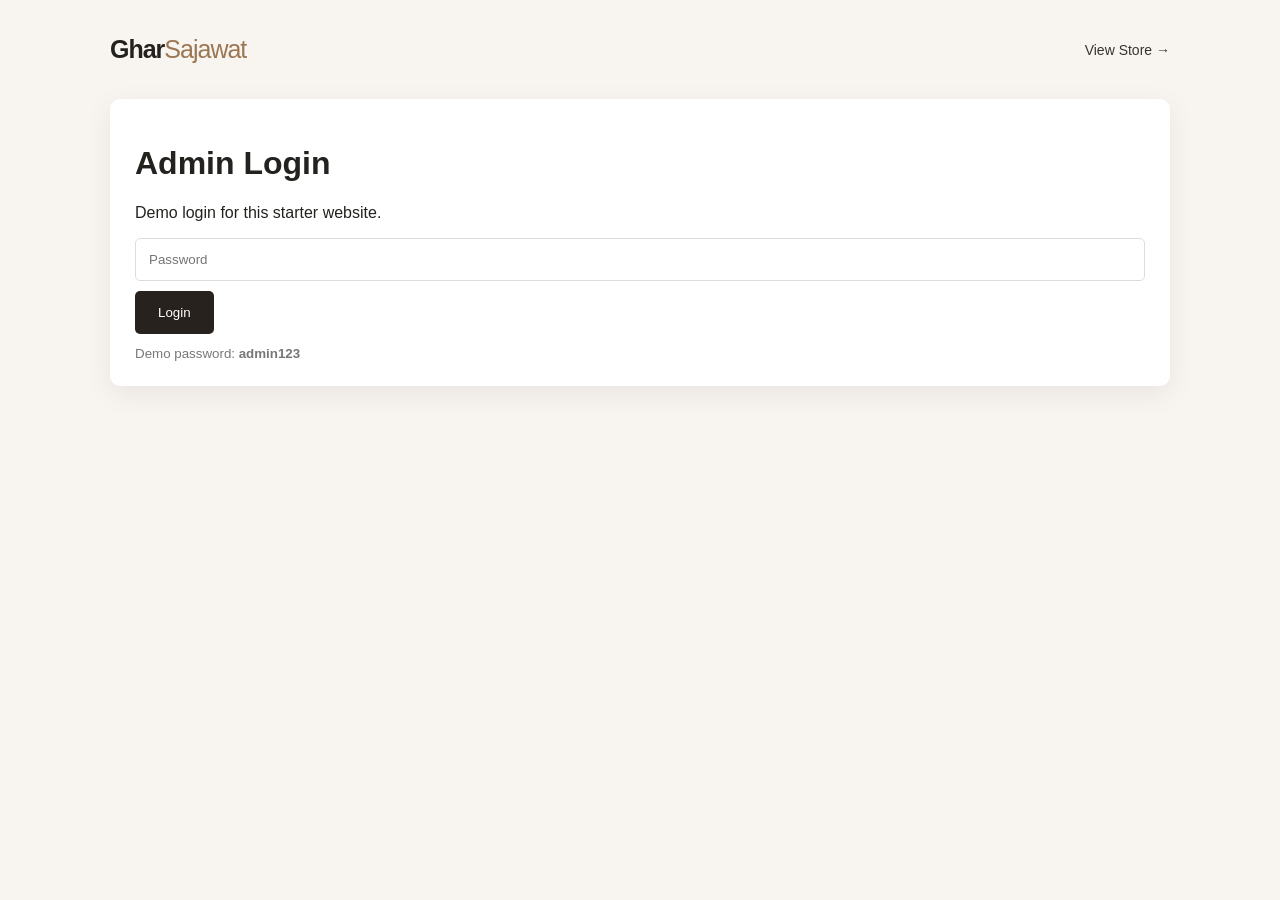
==== admin.html @ 7c2b1188 "Add files via upload" ====
<!doctype html><html lang="en"><head><meta charset="utf-8"><meta name="viewport" content="width=device-width,initial-scale=1"><title>Admin — GharSajawat</title><link rel="stylesheet" href="style.css"></head>
<body class="adminBody"><div class="adminWrap"><div class="adminTop"><div class="logo">Ghar<span>Sajawat</span></div><a href="index.html">View Store →</a></div>
<div id="login" class="panel"><h1>Admin Login</h1><p>Demo login for this starter website.</p><input id="pass" type="password" placeholder="Password"><button class="btn" onclick="login()">Login</button><small>Demo password: <b>admin123</b></small></div>
<div id="dashboard" style="display:none"><div class="dashHead"><div><p class="eyebrow">ADMIN PANEL</p><h1>Products</h1></div><button class="btn" onclick="openForm()">+ Add Product</button></div>
<div id="form" class="panel" style="display:none"><h2 id="formTitle">Add Product</h2><input id="pName" placeholder="Product name"><select id="pCat"><option>Wall Decor</option><option>Table Decor</option><option>Lighting</option><option>Statues</option></select><input id="pPrice" type="number" placeholder="Price ₹"><input id="pOld" type="number" placeholder="MRP / old price ₹"><input id="pImg" placeholder="Image URL (optional)"><textarea id="pDesc" placeholder="Short description"></textarea><div class="row"><button class="btn" onclick="saveProduct()">Save Product</button><button class="ghost" onclick="closeForm()">Cancel</button></div></div>
<div id="adminProducts"></div></div></div><script src="admin.js"></script></body></html>
---- style.css ----
*{box-sizing:border-box}html{scroll-behavior:smooth}body{margin:0;font-family:Inter,Arial,sans-serif;color:#24221f;background:#f8f5f0}.header{height:76px;background:#fff;display:flex;align-items:center;justify-content:space-between;padding:0 6%;position:sticky;top:0;z-index:10;border-bottom:1px solid #eee}.logo{font-size:25px;font-weight:800;letter-spacing:-1px}.logo span{font-weight:400;color:#9b7652}.header nav{display:flex;gap:30px}.header nav a,.adminTop a{color:#38332e;text-decoration:none;font-size:14px}.cartBtn{border:0;background:#25211d;color:white;border-radius:24px;padding:11px 17px}.cartBtn b{background:#b88a61;border-radius:50%;padding:2px 7px;margin-left:4px}.hero{min-height:610px;padding:80px 8%;display:grid;grid-template-columns:1.1fr .9fr;align-items:center;gap:40px;background:linear-gradient(120deg,#f8f5f0,#eee4d7)}.eyebrow{font-size:11px;letter-spacing:2px;font-weight:800;color:#a47751}.hero h1{font-size:clamp(48px,7vw,82px);line-height:.98;letter-spacing:-4px;margin:15px 0}.hero h1 i{font-family:Georgia,serif;font-weight:400}.heroText{max-width:520px;font-size:18px;line-height:1.7;color:#625c55}.btn{display:inline-block;border:0;background:#27221e;color:#fff;padding:14px 23px;border-radius:5px;text-decoration:none;cursor:pointer}.heroCard{height:390px;border-radius:180px 180px 20px 20px;background:linear-gradient(145deg,#c6a27e,#7d624d);display:flex;flex-direction:column;align-items:center;justify-content:center;color:white;box-shadow:0 25px 60px #0002}.heroCircle{font-size:80px}.shop{padding:90px 8%}.sectionHead{display:flex;justify-content:space-between;align-items:end;gap:20px}.sectionHead h2,.about h2{font-size:42px;letter-spacing:-2px;margin:8px 0 25px}.sectionHead input{width:260px;padding:13px 15px;border:1px solid #ddd;border-radius:5px;background:white}.chips{display:flex;gap:9px;margin-bottom:30px;flex-wrap:wrap}.chips button,.ghost{background:#fff;border:1px solid #ddd;padding:10px 16px;border-radius:20px;cursor:pointer}.grid{display:grid;grid-template-columns:repeat(4,1fr);gap:22px}.card{background:white;border-radius:8px;overflow:hidden;box-shadow:0 6px 25px #0000000b}.pic{height:250px;background:#e8ddd0;display:flex;align-items:center;justify-content:center;font-size:64px}.cardInfo{padding:17px}.cardInfo h3{margin:0 0 7px;font-size:17px}.price{font-weight:800}.old{text-decoration:line-through;color:#999;margin-left:7px;font-weight:400}.add{width:100%;margin-top:14px}.about{padding:90px 8%;background:#e7ddcf}.about p:last-child{max-width:650px;font-size:18px;line-height:1.7}.about h2{max-width:700px}.drawer{position:fixed;right:-420px;top:0;width:390px;max-width:92%;height:100%;background:white;z-index:30;padding:30px;box-shadow:-15px 0 50px #0002;transition:.25s;overflow:auto}.drawer.open{right:0}.close{float:right;border:0;background:none;font-size:30px}.cartRow{display:flex;gap:12px;padding:15px 0;border-bottom:1px solid #eee}.cartRow .mini{width:65px;height:65px;background:#eee0d0;display:grid;place-items:center;font-size:28px}.total{display:flex;justify-content:space-between;padding:25px 0;font-size:19px}.full{width:100%;text-align:center}.about+footer,footer{padding:30px 8%;font-size:13px;color:#777}.adminBody{min-height:100vh}.adminWrap{max-width:1100px;margin:auto;padding:35px 20px}.adminTop,.dashHead{display:flex;justify-content:space-between;align-items:center;margin-bottom:35px}.panel{background:#fff;padding:25px;border-radius:10px;box-shadow:0 8px 30px #0001;margin-bottom:25px}.panel input,.panel select,.panel textarea{display:block;width:100%;padding:13px;margin:10px 0;border:1px solid #ddd;border-radius:5px}.panel textarea{min-height:90px}.panel small{display:block;margin-top:12px;color:#777}.row{display:flex;gap:10px;align-items:center}.adminProduct{display:grid;grid-template-columns:70px 1fr auto;gap:15px;align-items:center;background:white;padding:12px;margin:8px 0;border-radius:7px}.adminThumb{width:70px;height:60px;background:#eee0d0;display:grid;place-items:center;font-size:28px}.adminActions button{margin-left:7px;padding:8px 12px;border:1px solid #ddd;background:white;border-radius:5px}@media(max-width:800px){.header{padding:0 4%}.header nav{display:none}.hero{grid-template-columns:1fr;padding:60px 6%}.heroCard{height:300px}.shop{padding:60px 6%}.grid{grid-template-columns:repeat(2,1fr)}.sectionHead{align-items:start;flex-direction:column}.sectionHead input{width:100%}}@media(max-width:500px){.grid{grid-template-columns:1fr}.hero h1{font-size:50px}.drawer{width:100%}}
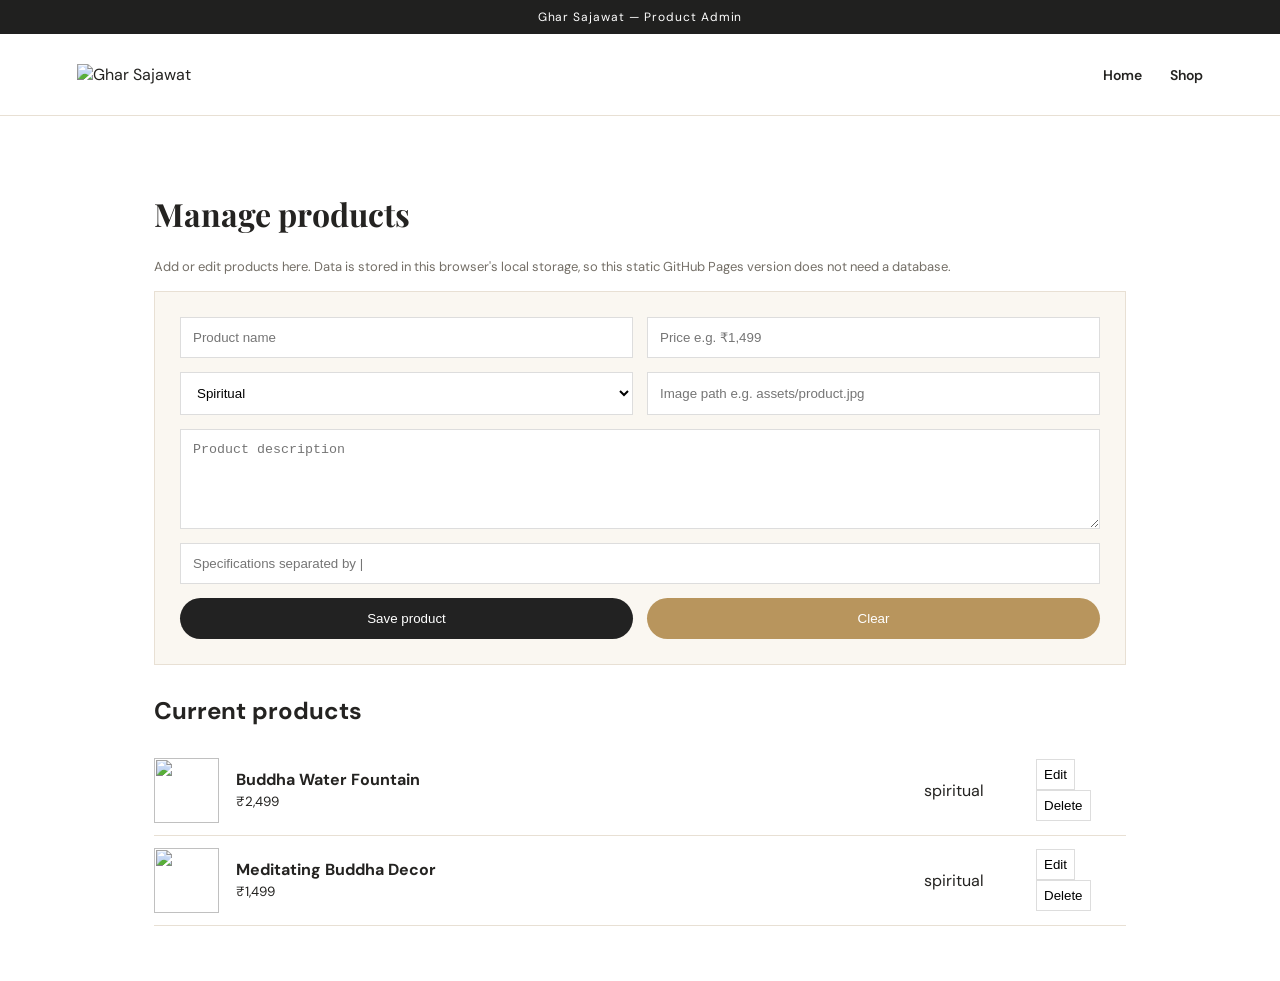
==== commit cf333535: "Add files via upload" ====
--- a/admin.html
+++ b/admin.html
@@ -1,6 +1,17 @@
-<!doctype html><html lang="en"><head><meta charset="utf-8"><meta name="viewport" content="width=device-width,initial-scale=1"><title>Admin — GharSajawat</title><link rel="stylesheet" href="style.css"></head>
-<body class="adminBody"><div class="adminWrap"><div class="adminTop"><div class="logo">Ghar<span>Sajawat</span></div><a href="index.html">View Store →</a></div>
-<div id="login" class="panel"><h1>Admin Login</h1><p>Demo login for this starter website.</p><input id="pass" type="password" placeholder="Password"><button class="btn" onclick="login()">Login</button><small>Demo password: <b>admin123</b></small></div>
-<div id="dashboard" style="display:none"><div class="dashHead"><div><p class="eyebrow">ADMIN PANEL</p><h1>Products</h1></div><button class="btn" onclick="openForm()">+ Add Product</button></div>
-<div id="form" class="panel" style="display:none"><h2 id="formTitle">Add Product</h2><input id="pName" placeholder="Product name"><select id="pCat"><option>Wall Decor</option><option>Table Decor</option><option>Lighting</option><option>Statues</option></select><input id="pPrice" type="number" placeholder="Price ₹"><input id="pOld" type="number" placeholder="MRP / old price ₹"><input id="pImg" placeholder="Image URL (optional)"><textarea id="pDesc" placeholder="Short description"></textarea><div class="row"><button class="btn" onclick="saveProduct()">Save Product</button><button class="ghost" onclick="closeForm()">Cancel</button></div></div>
-<div id="adminProducts"></div></div></div><script src="admin.js"></script></body></html>+<!doctype html><html lang="en"><head><meta charset="utf-8"><meta name="viewport" content="width=device-width,initial-scale=1"><title>Admin | Ghar Sajawat</title><link rel="stylesheet" href="style.css"><style>
+.admin{max-width:1100px;margin:auto;padding:55px 5%}.panel{border:1px solid #e8e0d4;padding:25px;background:#faf7f1}.form{display:grid;grid-template-columns:1fr 1fr;gap:14px}.form textarea,.form input,.form select{width:100%;padding:12px;border:1px solid #ddd;background:#fff}.form textarea{min-height:100px}.full{grid-column:1/-1}.save{background:#222;color:#fff;border:0;padding:13px 22px;border-radius:25px;cursor:pointer}.list{margin-top:30px}.row{display:grid;grid-template-columns:70px 1fr 100px 90px;gap:12px;align-items:center;border-bottom:1px solid #e8e0d4;padding:12px 0}.row img{width:65px;height:65px;object-fit:cover}.row button{border:1px solid #ddd;background:#fff;padding:7px;cursor:pointer}.note{color:#746f67;font-size:13px;line-height:1.6}@media(max-width:700px){.form{grid-template-columns:1fr}.row{grid-template-columns:55px 1fr}.row span:nth-child(3){display:none}}
+</style></head><body><header><div class="topbar">Ghar Sajawat — Product Admin</div><div class="nav"><a class="logo" href="index.html"><img src="assets/logo.png" alt="Ghar Sajawat"></a><nav style="display:flex"><a href="index.html">Home</a><a href="index.html#shop">Shop</a></nav></div></header>
+<main class="admin"><h1 style="font-family:'Playfair Display',serif">Manage products</h1><p class="note">Add or edit products here. Data is stored in this browser's local storage, so this static GitHub Pages version does not need a database.</p>
+<div class="panel"><input type="hidden" id="id"><div class="form"><input id="name" placeholder="Product name"><input id="price" placeholder="Price e.g. ₹1,499"><select id="category"><option value="spiritual">Spiritual</option><option value="decor">Decor</option></select><input id="image" placeholder="Image path e.g. assets/product.jpg"><textarea class="full" id="description" placeholder="Product description"></textarea><input class="full" id="specs" placeholder="Specifications separated by |"><button class="save" id="save">Save product</button><button type="button" class="save" id="clear" style="background:#b8955d">Clear</button></div></div>
+<div class="list" id="list"></div></main>
+<script>
+const defaults=[{id:1,name:'Buddha Water Fountain',category:'spiritual',price:'₹2,499',image:'assets/buddha-fountain.jpg',description:'A peaceful Buddha fountain designed to bring a calm focal point to your home.',specs:['Decorative Buddha fountain','Suitable for living room or meditation corner']},{id:2,name:'Meditating Buddha Decor',category:'spiritual',price:'₹1,499',image:'assets/buddha-statue.jpg',description:'Elegant meditation-inspired decor.',specs:['Meditating Buddha design','Neutral finish']}];
+function get(){try{let x=JSON.parse(localStorage.getItem('gharSajawatProducts'));return Array.isArray(x)&&x.length?x:defaults}catch(e){return defaults}}
+function set(x){localStorage.setItem('gharSajawatProducts',JSON.stringify(x))}
+function clearForm(){['id','name','price','image','description','specs'].forEach(id=>document.getElementById(id).value='');document.getElementById('category').value='spiritual'}
+function render(){let x=get();document.getElementById('list').innerHTML='<h2>Current products</h2>'+x.map(p=>`<div class="row"><img src="${p.image}"><span><b>${p.name}</b><br><small>${p.price}</small></span><span>${p.category}</span><span><button onclick="editP(${p.id})">Edit</button> <button onclick="deleteP(${p.id})">Delete</button></span></div>`).join('')}
+function editP(id){let p=get().find(x=>x.id===id);if(!p)return;for(let k of ['id','name','price','image','description'])document.getElementById(k).value=p[k]||'';document.getElementById('category').value=p.category;document.getElementById('specs').value=(p.specs||[]).join(' | ');scrollTo(0,0)}
+function deleteP(id){if(!confirm('Delete this product?'))return;set(get().filter(p=>p.id!==id));render()}
+document.getElementById('save').onclick=()=>{let x=get(),id=document.getElementById('id').value;let p={id:id?Number(id):Date.now(),name:document.getElementById('name').value.trim(),price:document.getElementById('price').value.trim(),category:document.getElementById('category').value,image:document.getElementById('image').value.trim(),description:document.getElementById('description').value.trim(),specs:document.getElementById('specs').value.split('|').map(s=>s.trim()).filter(Boolean)};if(!p.name||!p.image){alert('Product name and image path are required.');return}if(id){x=x.map(q=>q.id===Number(id)?p:q)}else{x.push(p)}set(x);clearForm();render();alert('Product saved.')}
+document.getElementById('clear').onclick=clearForm;render();
+</script></body></html>
--- a/style.css
+++ b/style.css
@@ -1 +1,4 @@
-*{box-sizing:border-box}html{scroll-behavior:smooth}body{margin:0;font-family:Inter,Arial,sans-serif;color:#24221f;background:#f8f5f0}.header{height:76px;background:#fff;display:flex;align-items:center;justify-content:space-between;padding:0 6%;position:sticky;top:0;z-index:10;border-bottom:1px solid #eee}.logo{font-size:25px;font-weight:800;letter-spacing:-1px}.logo span{font-weight:400;color:#9b7652}.header nav{display:flex;gap:30px}.header nav a,.adminTop a{color:#38332e;text-decoration:none;font-size:14px}.cartBtn{border:0;background:#25211d;color:white;border-radius:24px;padding:11px 17px}.cartBtn b{background:#b88a61;border-radius:50%;padding:2px 7px;margin-left:4px}.hero{min-height:610px;padding:80px 8%;display:grid;grid-template-columns:1.1fr .9fr;align-items:center;gap:40px;background:linear-gradient(120deg,#f8f5f0,#eee4d7)}.eyebrow{font-size:11px;letter-spacing:2px;font-weight:800;color:#a47751}.hero h1{font-size:clamp(48px,7vw,82px);line-height:.98;letter-spacing:-4px;margin:15px 0}.hero h1 i{font-family:Georgia,serif;font-weight:400}.heroText{max-width:520px;font-size:18px;line-height:1.7;color:#625c55}.btn{display:inline-block;border:0;background:#27221e;color:#fff;padding:14px 23px;border-radius:5px;text-decoration:none;cursor:pointer}.heroCard{height:390px;border-radius:180px 180px 20px 20px;background:linear-gradient(145deg,#c6a27e,#7d624d);display:flex;flex-direction:column;align-items:center;justify-content:center;color:white;box-shadow:0 25px 60px #0002}.heroCircle{font-size:80px}.shop{padding:90px 8%}.sectionHead{display:flex;justify-content:space-between;align-items:end;gap:20px}.sectionHead h2,.about h2{font-size:42px;letter-spacing:-2px;margin:8px 0 25px}.sectionHead input{width:260px;padding:13px 15px;border:1px solid #ddd;border-radius:5px;background:white}.chips{display:flex;gap:9px;margin-bottom:30px;flex-wrap:wrap}.chips button,.ghost{background:#fff;border:1px solid #ddd;padding:10px 16px;border-radius:20px;cursor:pointer}.grid{display:grid;grid-template-columns:repeat(4,1fr);gap:22px}.card{background:white;border-radius:8px;overflow:hidden;box-shadow:0 6px 25px #0000000b}.pic{height:250px;background:#e8ddd0;display:flex;align-items:center;justify-content:center;font-size:64px}.cardInfo{padding:17px}.cardInfo h3{margin:0 0 7px;font-size:17px}.price{font-weight:800}.old{text-decoration:line-through;color:#999;margin-left:7px;font-weight:400}.add{width:100%;margin-top:14px}.about{padding:90px 8%;background:#e7ddcf}.about p:last-child{max-width:650px;font-size:18px;line-height:1.7}.about h2{max-width:700px}.drawer{position:fixed;right:-420px;top:0;width:390px;max-width:92%;height:100%;background:white;z-index:30;padding:30px;box-shadow:-15px 0 50px #0002;transition:.25s;overflow:auto}.drawer.open{right:0}.close{float:right;border:0;background:none;font-size:30px}.cartRow{display:flex;gap:12px;padding:15px 0;border-bottom:1px solid #eee}.cartRow .mini{width:65px;height:65px;background:#eee0d0;display:grid;place-items:center;font-size:28px}.total{display:flex;justify-content:space-between;padding:25px 0;font-size:19px}.full{width:100%;text-align:center}.about+footer,footer{padding:30px 8%;font-size:13px;color:#777}.adminBody{min-height:100vh}.adminWrap{max-width:1100px;margin:auto;padding:35px 20px}.adminTop,.dashHead{display:flex;justify-content:space-between;align-items:center;margin-bottom:35px}.panel{background:#fff;padding:25px;border-radius:10px;box-shadow:0 8px 30px #0001;margin-bottom:25px}.panel input,.panel select,.panel textarea{display:block;width:100%;padding:13px;margin:10px 0;border:1px solid #ddd;border-radius:5px}.panel textarea{min-height:90px}.panel small{display:block;margin-top:12px;color:#777}.row{display:flex;gap:10px;align-items:center}.adminProduct{display:grid;grid-template-columns:70px 1fr auto;gap:15px;align-items:center;background:white;padding:12px;margin:8px 0;border-radius:7px}.adminThumb{width:70px;height:60px;background:#eee0d0;display:grid;place-items:center;font-size:28px}.adminActions button{margin-left:7px;padding:8px 12px;border:1px solid #ddd;background:white;border-radius:5px}@media(max-width:800px){.header{padding:0 4%}.header nav{display:none}.hero{grid-template-columns:1fr;padding:60px 6%}.heroCard{height:300px}.shop{padding:60px 6%}.grid{grid-template-columns:repeat(2,1fr)}.sectionHead{align-items:start;flex-direction:column}.sectionHead input{width:100%}}@media(max-width:500px){.grid{grid-template-columns:1fr}.hero h1{font-size:50px}.drawer{width:100%}}+@import url('https://fonts.googleapis.com/css2?family=DM+Sans:wght@400;500;600;700&family=Playfair+Display:wght@500;600;700&display=swap');
+:root{--ink:#242321;--gold:#b8955d;--cream:#faf7f1;--muted:#746f67;--line:#e8e0d4;--green:#214b3a}*{box-sizing:border-box}html{scroll-behavior:smooth}body{margin:0;color:var(--ink);font-family:'DM Sans',sans-serif}a{text-decoration:none;color:inherit}.topbar{background:#20201f;color:#fff;text-align:center;padding:9px;font-size:12px;letter-spacing:.08em}.nav{height:82px;border-bottom:1px solid var(--line);display:flex;align-items:center;padding:0 6%;gap:28px;position:sticky;top:0;background:#fff;z-index:20}.logo{width:175px}.logo img{width:100%;height:58px;object-fit:contain}.nav nav{margin-left:auto;display:flex;gap:28px;font-size:14px;font-weight:600}.nav nav a:hover{color:var(--gold)}.bag{font-size:22px}.menu{display:none;border:0;background:none;font-size:26px}.hero{height:560px;position:relative;overflow:hidden}.hero>img{width:100%;height:100%;object-fit:cover}.hero-overlay{position:absolute;inset:0;background:linear-gradient(90deg,#171411b8,#1714112b 62%,transparent)}.hero-copy{position:absolute;z-index:2;left:8%;top:50%;transform:translateY(-50%);color:#fff;max-width:540px}.hero-copy>span,.section-head small,.story small,.about small{letter-spacing:.18em;color:var(--gold);font-size:11px;font-weight:700}.hero-copy h1{font:600 64px/1.04 'Playfair Display',serif;margin:18px 0}.hero-copy h1 i{color:#ecd4a9}.hero-copy p{font-size:17px;line-height:1.7}.btn{display:inline-block;background:#fff;padding:14px 25px;border-radius:28px;font-weight:700;margin-top:8px}.btn:hover{background:#f3eadc}.perks{display:grid;grid-template-columns:repeat(3,1fr);gap:20px;padding:26px 8%;background:var(--cream);border-bottom:1px solid var(--line)}.perks div{display:flex;align-items:center;gap:13px}.perks b{font-size:23px;color:var(--gold)}.perks span{font-weight:700}.perks small{display:block;color:var(--muted);font-weight:400;margin-top:4px}.section{padding:88px 7%}.section-head{display:flex;justify-content:space-between;align-items:end;gap:30px;margin-bottom:34px}.section-head h2,.story h2,.about h2{font:600 43px/1.15 'Playfair Display',serif;margin:10px 0}.section-head>p{max-width:430px;color:var(--muted);line-height:1.7}.collections{display:grid;grid-template-columns:repeat(3,1fr);gap:18px}.collections a{padding:35px;background:var(--cream);border:1px solid var(--line);transition:.25s}.collections a:hover{transform:translateY(-4px);box-shadow:0 14px 35px #00000010}.collections span{font-size:35px}.collections h3{font:600 24px 'Playfair Display',serif;margin:18px 0 7px}.collections p{color:var(--muted);margin:0}.filters{display:flex;gap:8px}.filters button{border:1px solid var(--line);background:#fff;border-radius:22px;padding:9px 16px;cursor:pointer}.filters button.active,.filters button:hover{background:#222;color:#fff}.products{display:grid;grid-template-columns:repeat(4,1fr);gap:22px}.card{border:1px solid var(--line);background:#fff;transition:.25s;overflow:hidden}.card:hover{transform:translateY(-5px);box-shadow:0 15px 38px #00000012}.card-img{aspect-ratio:1;background:#f3eee6;overflow:hidden}.card-img img{width:100%;height:100%;object-fit:cover;transition:.4s}.card:hover img{transform:scale(1.04)}.card-body{padding:17px}.card-cat{font-size:10px;letter-spacing:.14em;color:var(--gold);font-weight:700}.card h3{font:600 20px 'Playfair Display',serif;margin:8px 0}.price{font-weight:700}.view{display:block;margin-top:12px;font-size:13px;text-decoration:underline}.story{display:grid;grid-template-columns:1.05fr .95fr;background:var(--cream);align-items:center}.story>img{width:100%;height:570px;object-fit:cover}.story>div{padding:10%}.story p,.about p{color:var(--muted);line-height:1.85}.text-link{font-weight:700;display:inline-block;margin-top:12px}.about{text-align:center;padding:90px 7%;max-width:900px;margin:auto}.about p{max-width:680px;margin:auto}footer{background:#20201f;color:#fff;display:grid;grid-template-columns:1.5fr 1.5fr 1fr 1fr;gap:30px;padding:52px 7%}footer>img{width:190px;height:65px;object-fit:contain;background:#fff}footer p,footer a{color:#bdb8ae;font-size:13px;line-height:1.7;display:block;margin-top:9px}.copyright{background:#181817;color:#858078;text-align:center;padding:13px;font-size:11px}
+@media(max-width:900px){.products{grid-template-columns:repeat(2,1fr)}.perks{grid-template-columns:1fr}.collections{grid-template-columns:1fr}.story{grid-template-columns:1fr}.story>img{height:430px}.section{padding:65px 5%}footer{grid-template-columns:1fr 1fr}}
+@media(max-width:680px){.nav{height:70px;padding:0 18px}.logo{width:150px}.menu{display:block;margin-left:auto}.nav nav{display:none;position:absolute;left:0;right:0;top:70px;background:#fff;padding:20px;flex-direction:column;border-bottom:1px solid var(--line)}.nav nav.open{display:flex}.hero,.hero>img{height:500px}.hero-copy{left:7%;right:7%}.hero-copy h1{font-size:44px}.hero-copy p{font-size:14px}.section-head{align-items:flex-start;flex-direction:column}.section-head h2,.story h2,.about h2{font-size:34px}.products{grid-template-columns:1fr 1fr;gap:12px}.card-body{padding:12px}.card h3{font-size:17px}footer{grid-template-columns:1fr;padding:40px 8%}}
